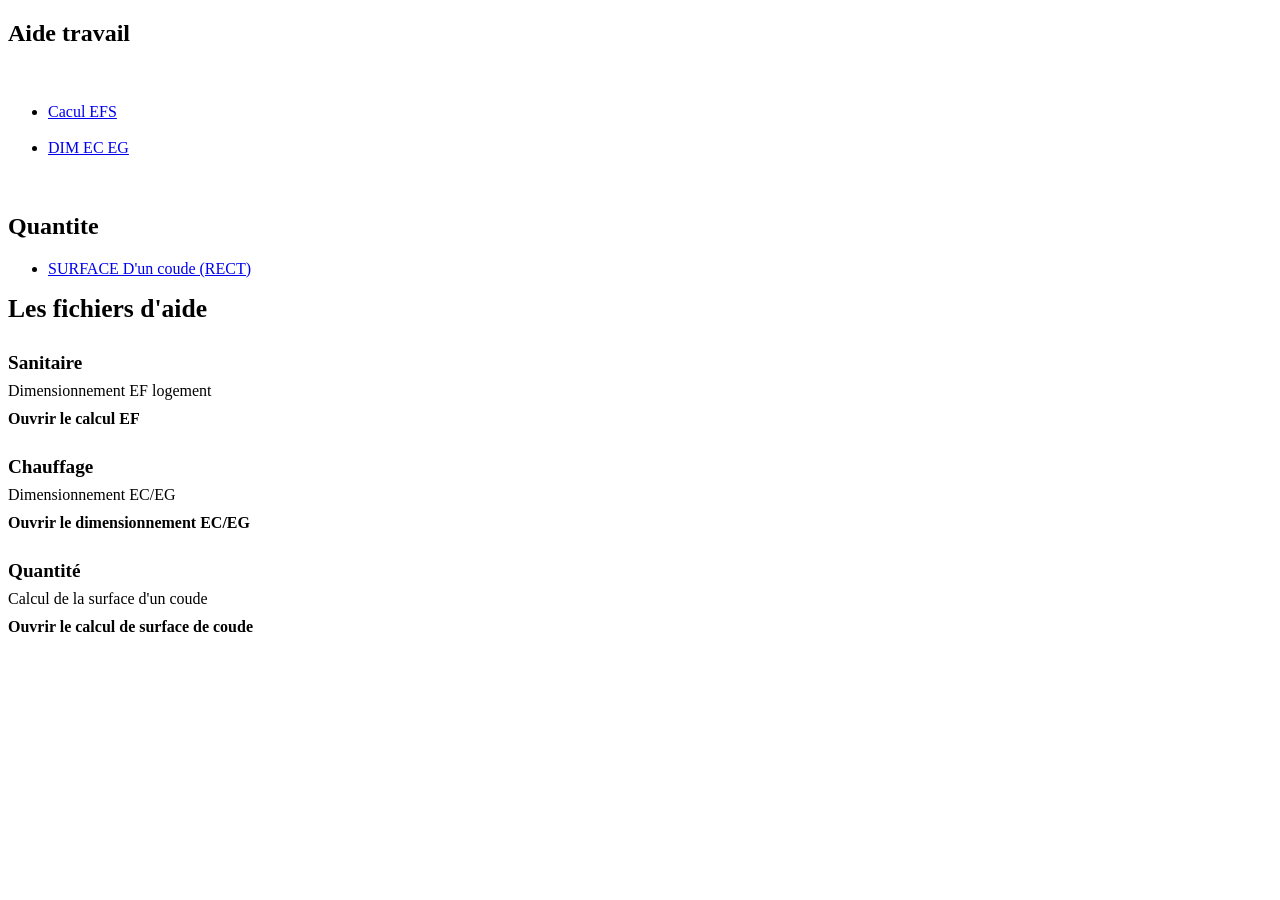
==== index.html @ 917b5179 "Rename index-aide.html to index.html" ====
<!doctype html>
<html lang="fr">
<head>
<meta charset="utf-8">
<meta name="viewport" content="width=device-width, initial-scale=1">
<title>Les fichiers d'aide</title>
<link rel="stylesheet" href="/job/menu.css">
<style>
  .cs-index h1 { font-size: 1.6rem; margin: 0 0 24px; color: var(--cs-text); }
  .cs-index h2 { font-size: 1.2rem; margin: 28px 0 8px; color: var(--cs-accent); }
  .cs-index .cs-card { margin-bottom: 12px; }
  .cs-index p { margin: 0 0 10px; color: var(--cs-text); }
  .cs-index a.cs-link { color: var(--cs-accent); font-weight: 600; text-decoration: none; }
  .cs-index a.cs-link:hover { text-decoration: underline; }
</style>
</head>
<body class="cs-page">

  <!-- Menu -->
  <div id="menu-container"></div>

  <!-- Contenu principal -->
  <div id="main-content">
    <div class="cs-index">
      <h1>Les fichiers d'aide</h1>

      <h2>Sanitaire</h2>
      <div class="cs-card">
        <p>Dimensionnement EF logement</p>
        <a class="cs-link" href="https://ddschutz.github.io/job/EFS-LGT.html">Ouvrir le calcul EF</a>
      </div>

      <h2>Chauffage</h2>
      <div class="cs-card">
        <p>Dimensionnement EC/EG</p>
        <a class="cs-link" href="https://ddschutz.github.io/job/DIM_EC_EG.html">Ouvrir le dimensionnement EC/EG</a>
      </div>

      <h2>Quantité</h2>
      <div class="cs-card">
        <p>Calcul de la surface d'un coude</p>
        <a class="cs-link" href="https://ddschutz.github.io/job/coude-surface.html">Ouvrir le calcul de surface de coude</a>
      </div>
    </div>
  </div>

  <script>
fetch("menu.html")
  .then(response => response.text())
  .then(data => {
    document.getElementById("menu-container").innerHTML = data;
  });
  </script>
</body>
</html>
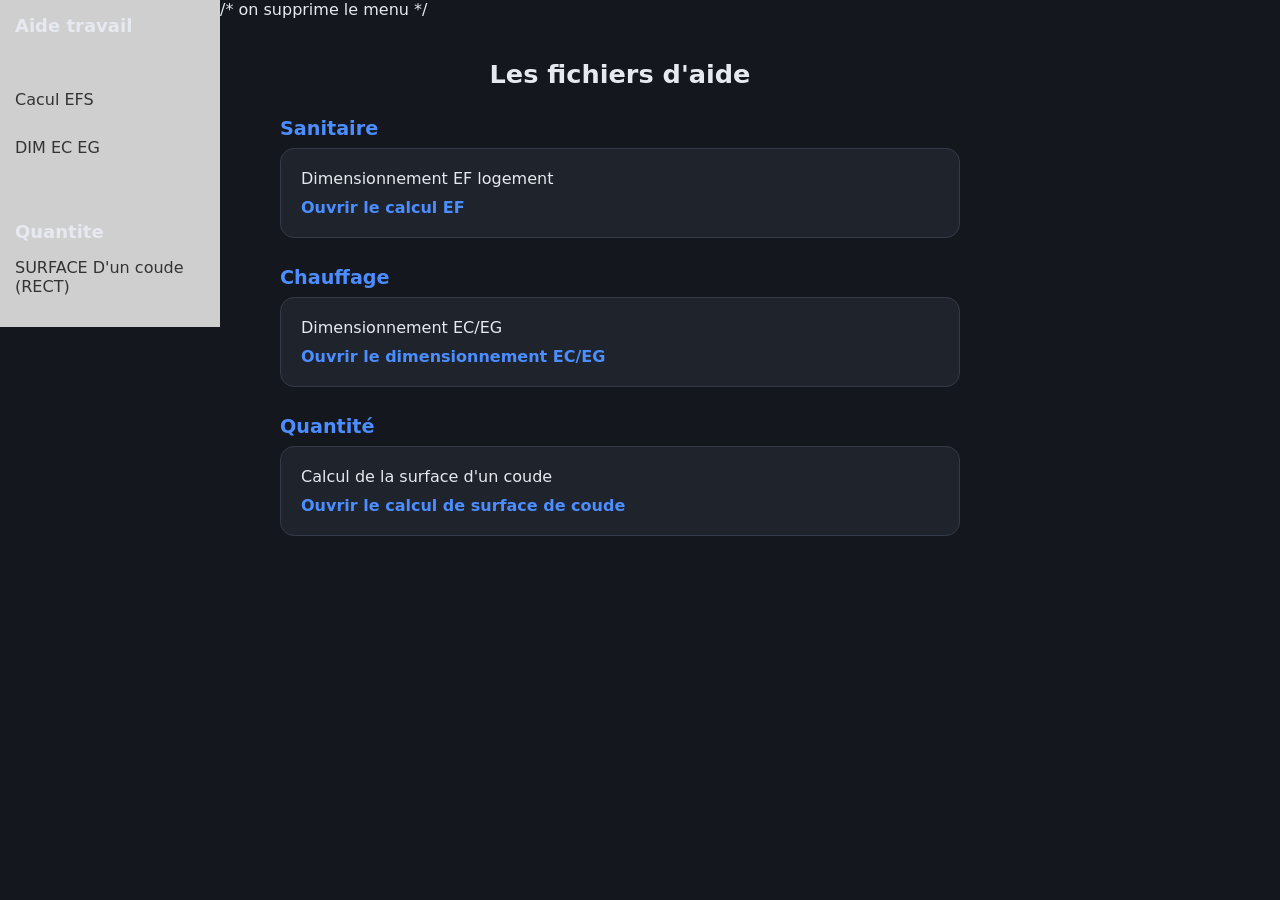
==== commit 143baf59: "Update index.html maj avec style intégré" ====
--- a/index.html
+++ b/index.html
@@ -4,8 +4,78 @@
 <meta charset="utf-8">
 <meta name="viewport" content="width=device-width, initial-scale=1">
 <title>Les fichiers d'aide</title>
-<link rel="stylesheet" href="/job/menu.css">
 <style>
+/* ===== Menu (CSS d'origine) ===== */
+#menu-container {
+  float: left;
+  width: 220px;
+  padding: 15px;
+  background: #cfcfcf;
+  box-sizing: border-box;
+}
+#menu-container h2 { font-size: 18px; margin-top: 0; }
+#menu-container ul { list-style: none; padding: 0; }
+#menu-container li { margin-bottom: 10px; }
+#menu-container a { text-decoration: none; color: #333; }
+
+/* Contenu de la page */
+#main-content {
+  margin-left: 240px; /* laisse de la place pour le menu */
+  padding: 40px;
+  margin-right: auto;
+  max-width: 1500px;
+}
+/* Lien actif du menu non utilisé */
+#menu-container a.active { font-weight: bold; color: #007BFF; }
+
+/* ===== CSS du EFS ===== */
+body { font-family: Arial, sans-serif; padding: 0; margin: 0; max-width: 1000px; }
+h1 { text-align: center; }
+table { width: 100%; border-collapse: collapse; margin-top: 1rem; }
+th, td { border: 1px solid #ccc; padding: 0.5rem; text-align: center; }
+.resultats { margin-top: 2rem; font-weight: bold; }
+.controls { margin-top: 1rem; }
+
+/* ===== CSS du EC EG ===== */
+h2, h3 { margin-top: 25px; }
+label { display: block; margin-top: 10px; width: 100px; }
+.result { margin-top: 20px; padding: 10px; background: #f2f2f2; font-weight: bold; }
+button { margin-top: 15px; padding: 8px 12px; cursor: pointer; }
+.input-grand { width: 325px; padding: 6px; margin-top: 3px; box-sizing: border-box; }
+.input-petit { width: 60px; padding: 6px; box-sizing: border-box; }
+
+/* ===== Page surface de coude (préfixe cs-) ===== */
+/* Thème sombre par défaut ; thème clair via data-theme="light" sur <html> */
+:root {
+  --cs-bg: #14171d; --cs-card: #1e232c; --cs-text: #e6e9ef; --cs-muted: #9aa3b5;
+  --cs-accent: #4c8dff; --cs-border: #343b48; --cs-result: #1b2a42; --cs-err: #ff8a80;
+}
+:root[data-theme="light"] {
+  --cs-bg: #f4f5f7; --cs-card: #ffffff; --cs-text: #1d2330; --cs-muted: #657086;
+  --cs-accent: #1f6feb; --cs-border: #d5dae3; --cs-result: #e8f1ff; --cs-err: #b42318;
+}
+.cs-page { background: var(--cs-bg); color: var(--cs-text); font-family: system-ui, -apple-system, "Segoe UI", Roboto, sans-serif; }
+.cs-app { max-width: 460px; margin: 0; padding: 0; }
+.cs-app * { box-sizing: border-box; }
+.cs-title { font-size: 1.4rem; margin: 0 0 4px; text-align: left; }
+.cs-sub { color: var(--cs-muted); margin: 0 0 20px; font-size: .95rem; }
+.cs-card { background: var(--cs-card); border: 1px solid var(--cs-border); border-radius: 14px; padding: 20px; }
+.cs-app label { display: block; font-weight: 600; margin: 0 0 6px; font-size: .95rem; width: auto; }
+.cs-field { margin-bottom: 16px; }
+.cs-input-wrap { position: relative; }
+.cs-app input { width: 100%; font: inherit; font-size: 1.1rem; padding: 12px 56px 12px 14px; margin: 0;
+  border: 1px solid var(--cs-border); border-radius: 10px; background: var(--cs-bg); color: var(--cs-text); }
+.cs-app input:focus { outline: 2px solid var(--cs-accent); outline-offset: 1px; }
+.cs-unit { position: absolute; right: 14px; top: 50%; transform: translateY(-50%); color: var(--cs-muted); font-size: .9rem; pointer-events: none; }
+.cs-hint { color: var(--cs-muted); font-size: .82rem; margin-top: 4px; }
+.cs-res { margin-top: 8px; background: var(--cs-result); border-radius: 12px; padding: 18px; text-align: center; }
+.cs-res-label { color: var(--cs-muted); font-size: .9rem; }
+.cs-res-value { font-size: 2.4rem; font-weight: 700; margin: 4px 0; color: var(--cs-accent); }
+.cs-res-detail { font-size: .9rem; color: var(--cs-muted); min-height: 1.3em; }
+.cs-error { color: var(--cs-err); font-size: .95rem; min-height: 1.3em; margin-top: 10px; text-align: center; }
+.cs-footer { color: var(--cs-muted); font-size: .8rem; margin-top: 18px; text-align: center; }
+
+/* ===== Page d'accueil ===== */
   .cs-index h1 { font-size: 1.6rem; margin: 0 0 24px; color: var(--cs-text); }
   .cs-index h2 { font-size: 1.2rem; margin: 28px 0 8px; color: var(--cs-accent); }
   .cs-index .cs-card { margin-bottom: 12px; }
@@ -16,9 +86,12 @@
 </head>
 <body class="cs-page">
 
+
+  /* on supprime le menu
   <!-- Menu -->
   <div id="menu-container"></div>
-
+*/
+  
   <!-- Contenu principal -->
   <div id="main-content">
     <div class="cs-index">
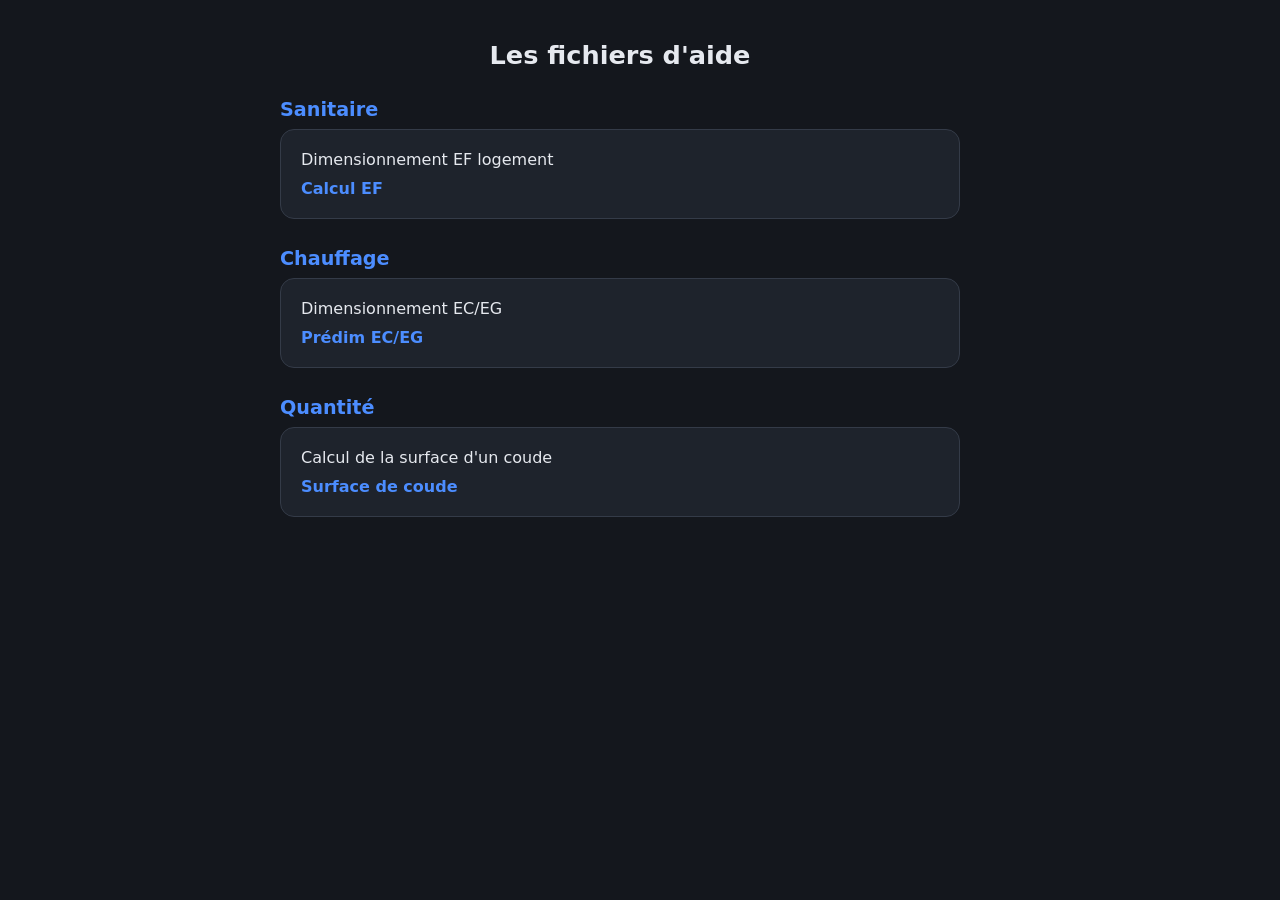
==== commit 54ef7f7f: "Update index.html suppresion menu" ====
--- a/index.html
+++ b/index.html
@@ -86,12 +86,12 @@
 </head>
 <body class="cs-page">
 
+ <!-- 
+  /* on supprime le menu*/
+ 
+  <div id="menu-container"></div>
 
-  /* on supprime le menu
-  <!-- Menu -->
-  <div id="menu-container"></div>
-*/
-  
+   -->
   <!-- Contenu principal -->
   <div id="main-content">
     <div class="cs-index">
@@ -100,19 +100,19 @@
       <h2>Sanitaire</h2>
       <div class="cs-card">
         <p>Dimensionnement EF logement</p>
-        <a class="cs-link" href="https://ddschutz.github.io/job/EFS-LGT.html">Ouvrir le calcul EF</a>
+        <a class="cs-link" href="https://ddschutz.github.io/job/EFS-LGT.html">Calcul EF</a>
       </div>
 
       <h2>Chauffage</h2>
       <div class="cs-card">
         <p>Dimensionnement EC/EG</p>
-        <a class="cs-link" href="https://ddschutz.github.io/job/DIM_EC_EG.html">Ouvrir le dimensionnement EC/EG</a>
+        <a class="cs-link" href="https://ddschutz.github.io/job/DIM_EC_EG.html">Prédim EC/EG</a>
       </div>
 
       <h2>Quantité</h2>
       <div class="cs-card">
         <p>Calcul de la surface d'un coude</p>
-        <a class="cs-link" href="https://ddschutz.github.io/job/coude-surface.html">Ouvrir le calcul de surface de coude</a>
+        <a class="cs-link" href="https://ddschutz.github.io/job/coude-surface.html">Surface de coude</a>
       </div>
     </div>
   </div>
